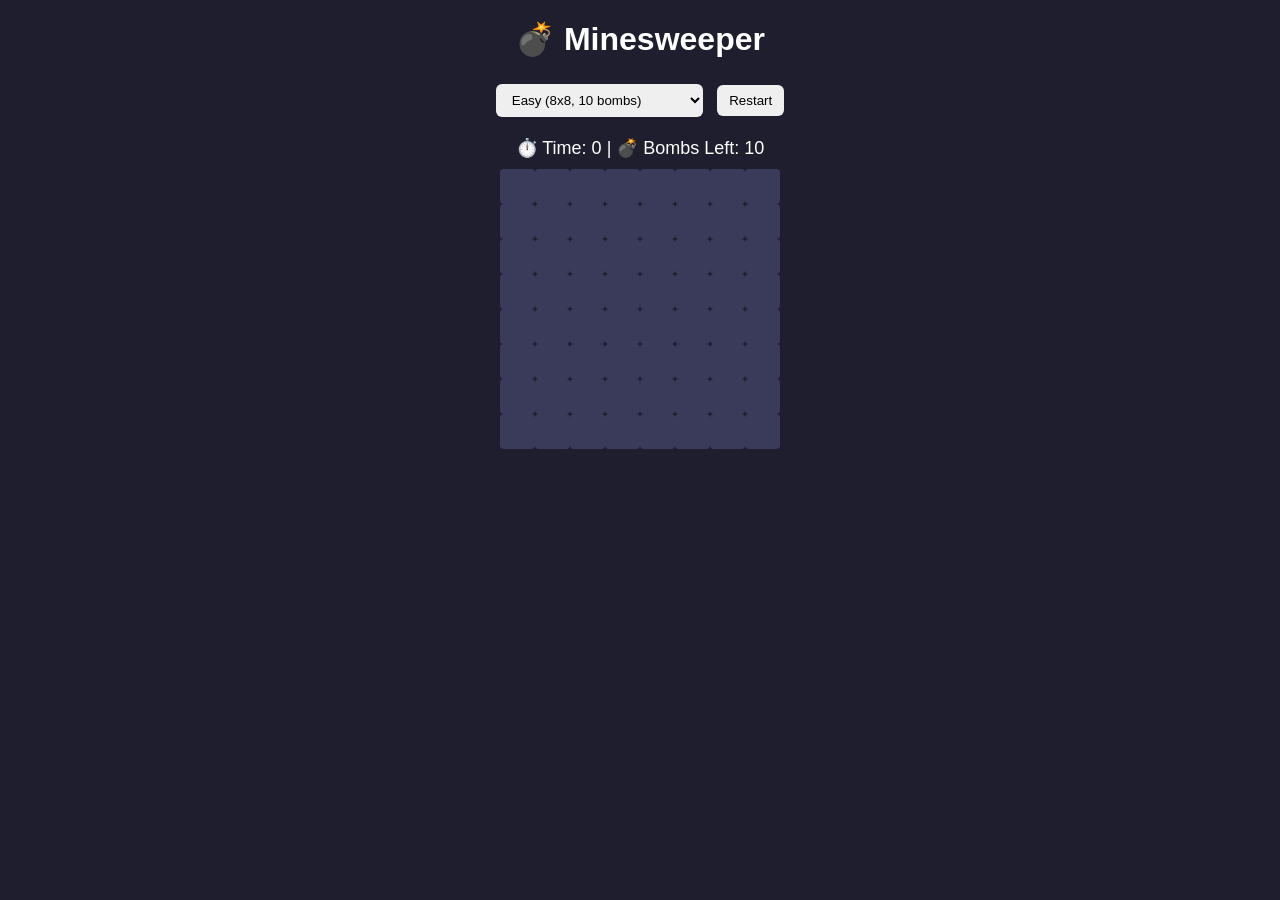
==== Minesweeper v1.2 (Beta Version)/index.html @ 28f3baab "Add files via upload" ====
<!DOCTYPE html>
<html>
<head>
<meta charset="UTF-8">
<title>Minesweeper Beta</title>
<link rel="stylesheet" href="style.css">
</head>
<body>

<h1>💣 Minesweeper</h1>

<div class="controls">
  <select id="level">
    <option value="easy">Easy (8x8, 10 bombs)</option>
    <option value="medium">Medium (12x12, 25 bombs)</option>
    <option value="hard">Hard (16x16, 50 bombs)</option>
  </select>
  <button onclick="startGame()">Restart</button>
</div>

<div class="info">
  ⏱️ Time: <span id="timer">0</span> |
  💣 Bombs Left: <span id="bombCount">0</span>
</div>

<div id="board"></div>
<div id="statusMessage" style="margin-top:10px;font-size:20px;font-weight:bold;"></div>

<script src="script.js"></script>

</body>
</html>
---- Minesweeper v1.2 (Beta Version)/style.css ----
body {
  font-family: Arial, sans-serif;
  background: #1e1e2f;
  color: white;
  text-align: center;
}

h1 { margin-top: 20px; }

.controls {
  margin: 15px;
}

button, select {
  padding: 8px 12px;
  margin: 5px;
  border-radius: 6px;
  border: none;
  cursor: pointer;
}

button:hover { opacity: 0.8; }

#board {
  display: grid;
  justify-content: center;
  margin-top: 10px;
}

.cell {
  width: 35px;
  height: 35px;
  background: #3a3a5a;
  display: flex;
  align-items: center;
  justify-content: center;
  cursor: pointer;
  font-weight: bold;
  border-radius: 4px;
  user-select: none;
}

.cell:hover {
  background: #50507a;
}

.opened {
  background: #dcdcdc;
  color: black;
  cursor: default;
}

.mine {
  background: crimson;
  color: white;
}

.flag {
  background: orange;
}

.info {
  margin-top: 10px;
  font-size: 18px;
}
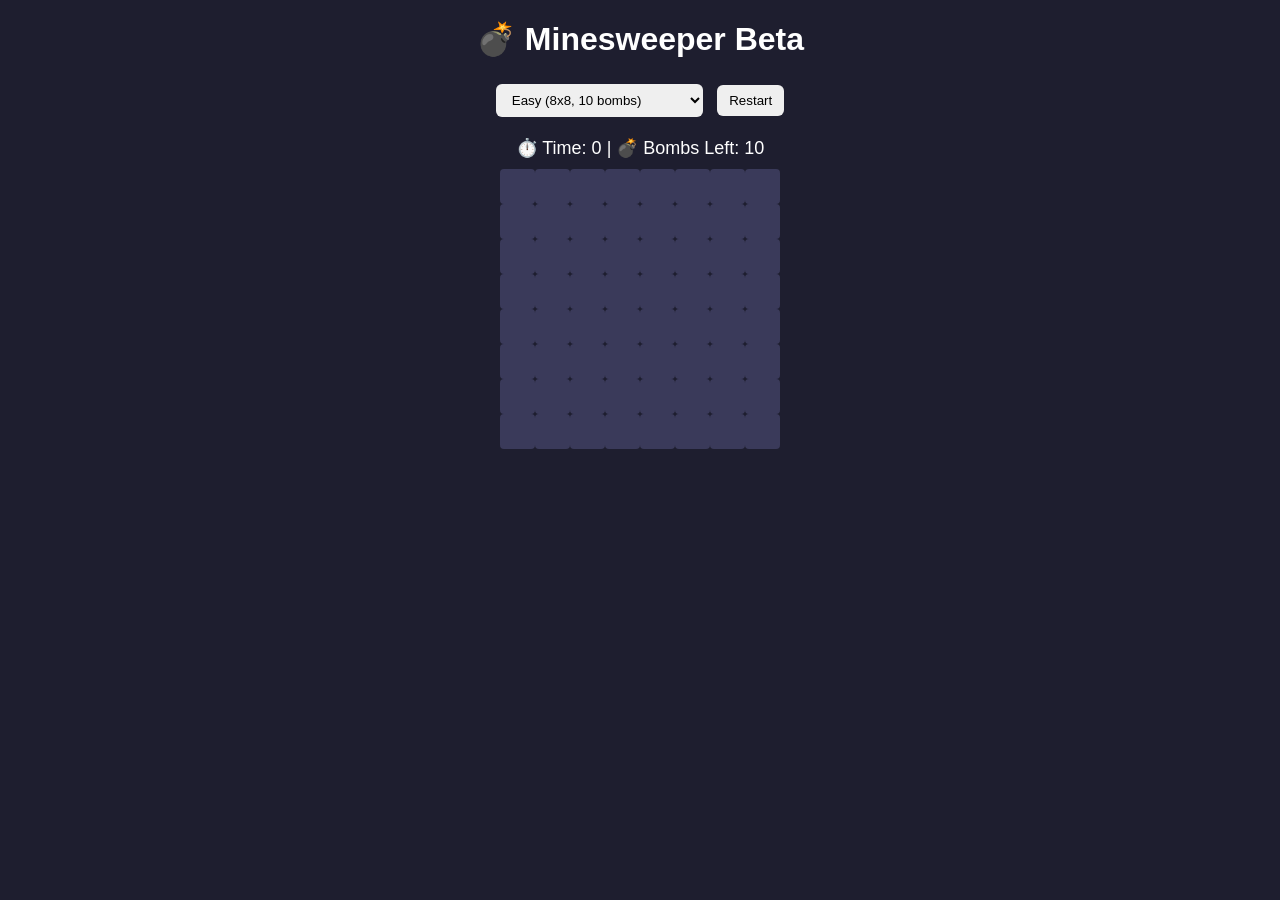
==== commit f3eb601e: "Update index.html" ====
--- a/Minesweeper v1.2 (Beta Version)/index.html
+++ b/Minesweeper v1.2 (Beta Version)/index.html
@@ -7,7 +7,7 @@
 </head>
 <body>
 
-<h1>💣 Minesweeper</h1>
+<h1>💣 Minesweeper Beta</h1>
 
 <div class="controls">
   <select id="level">
@@ -29,4 +29,4 @@
 <script src="script.js"></script>
 
 </body>
-</html>+</html>
